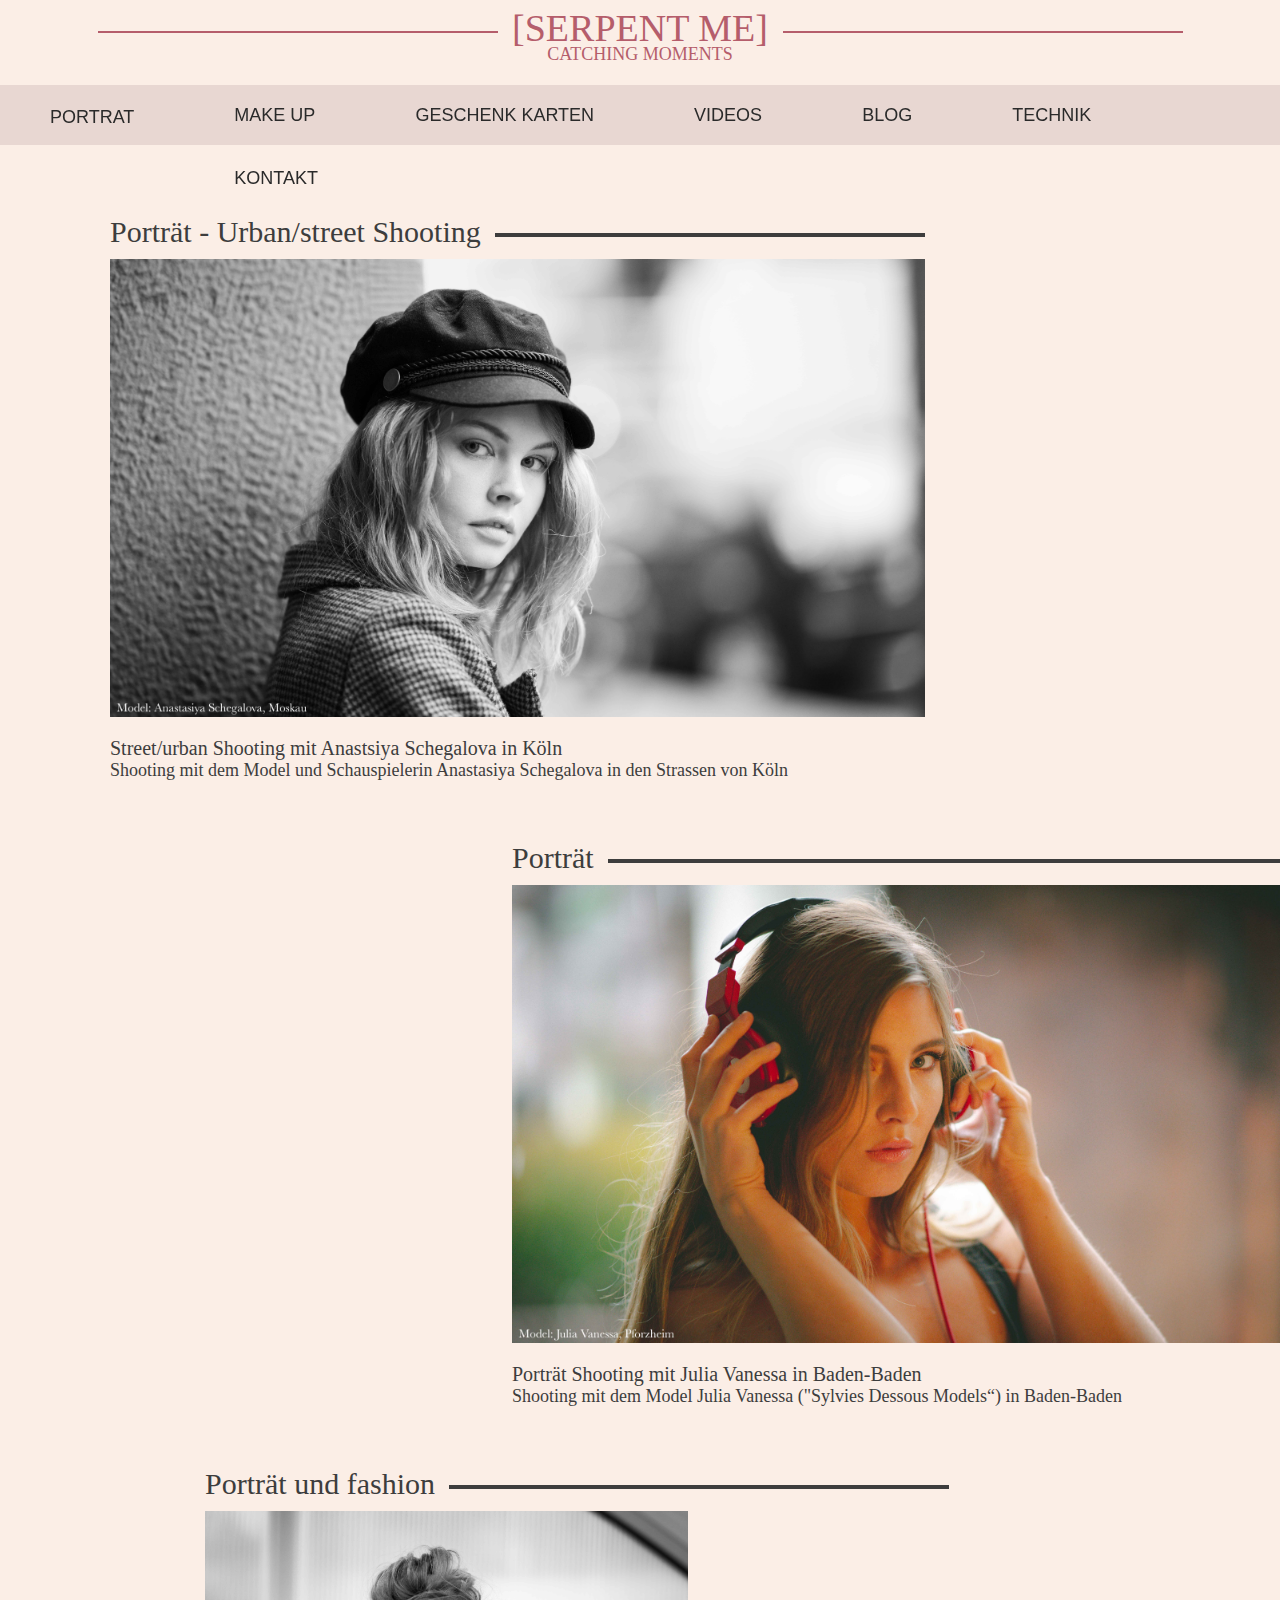
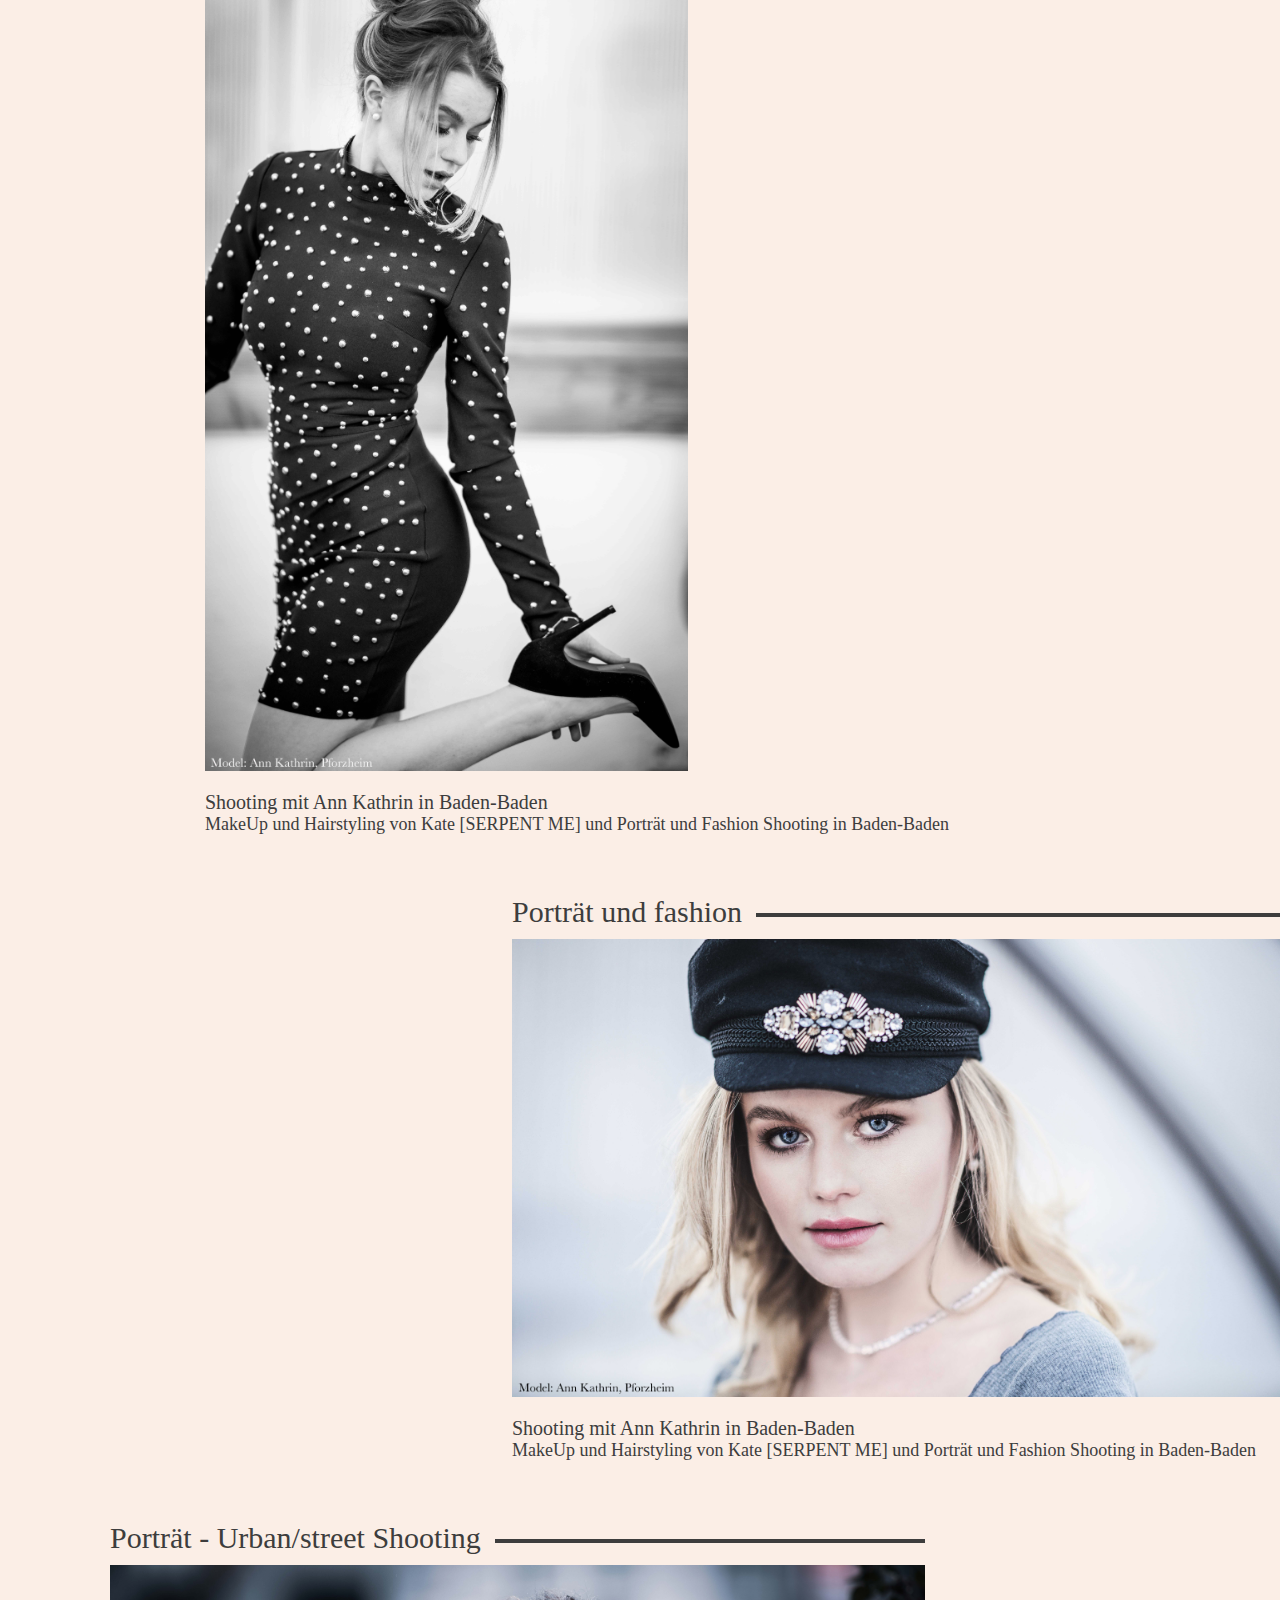
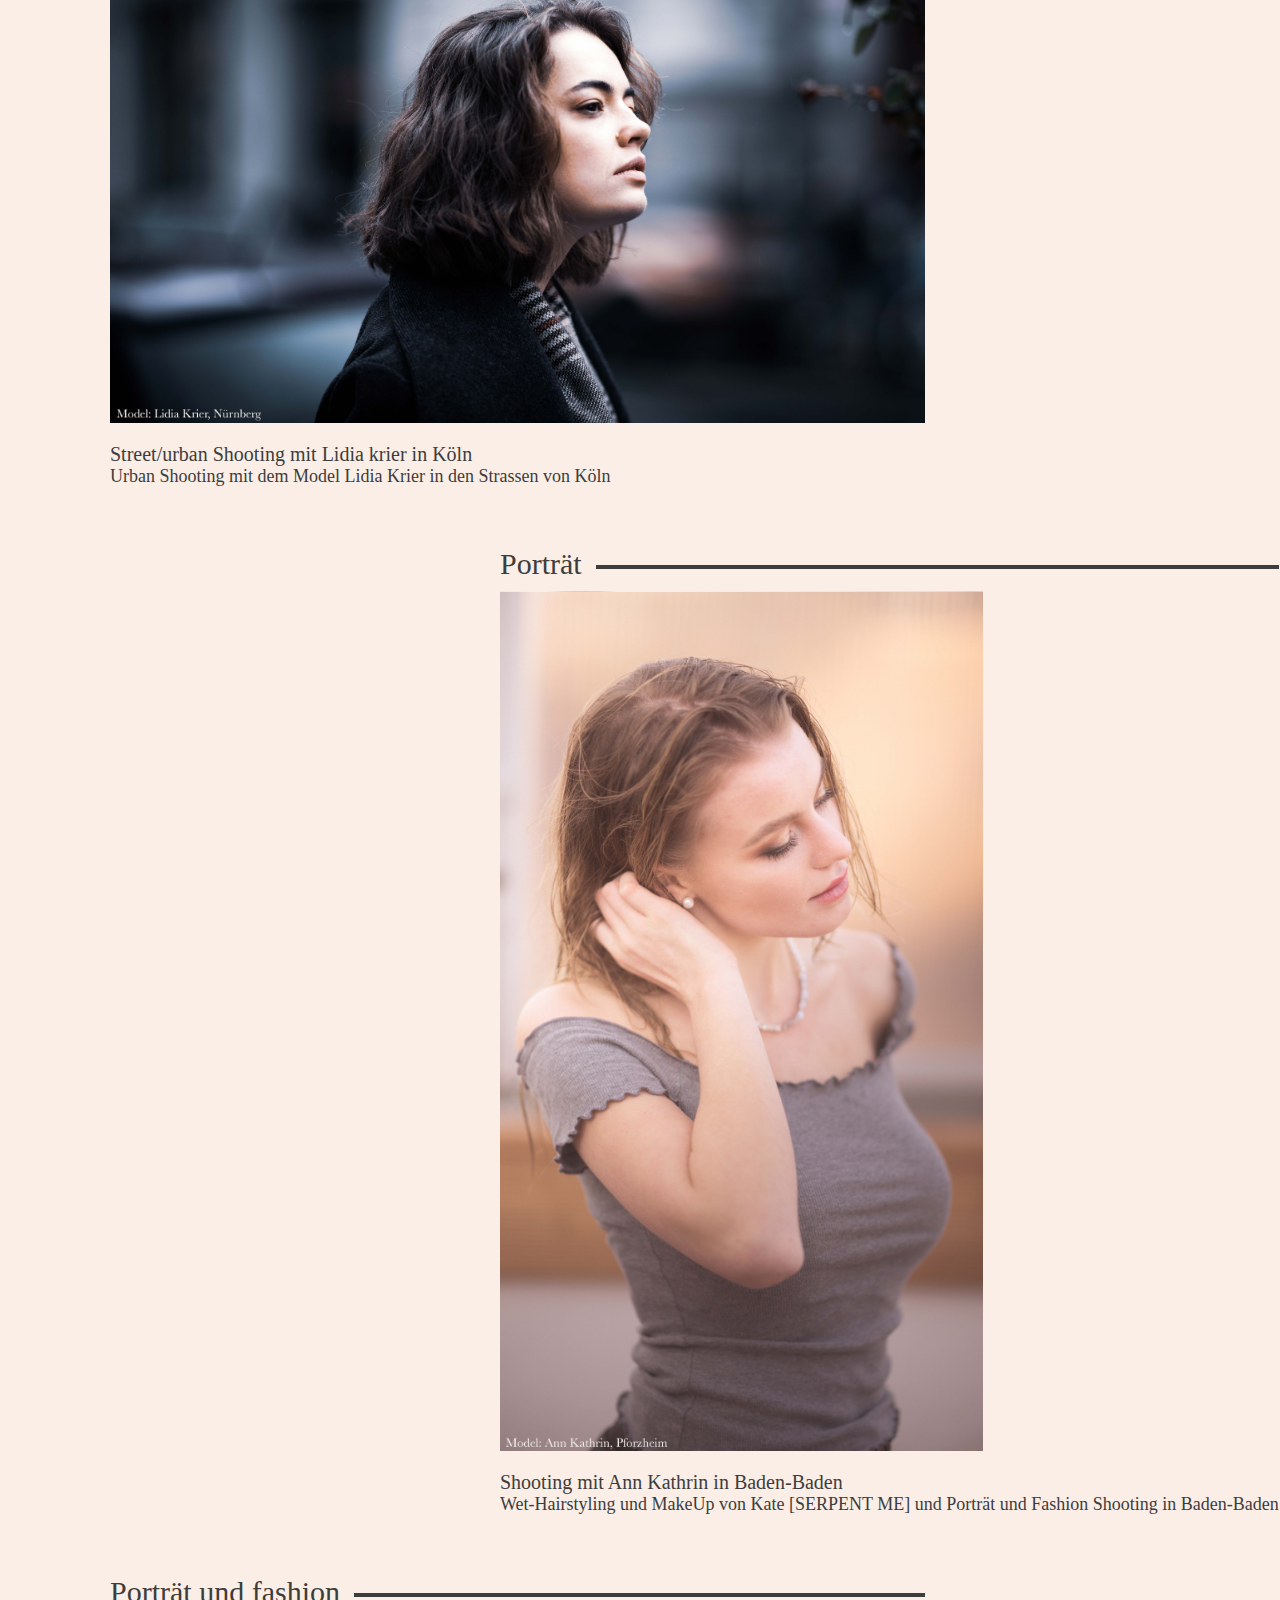
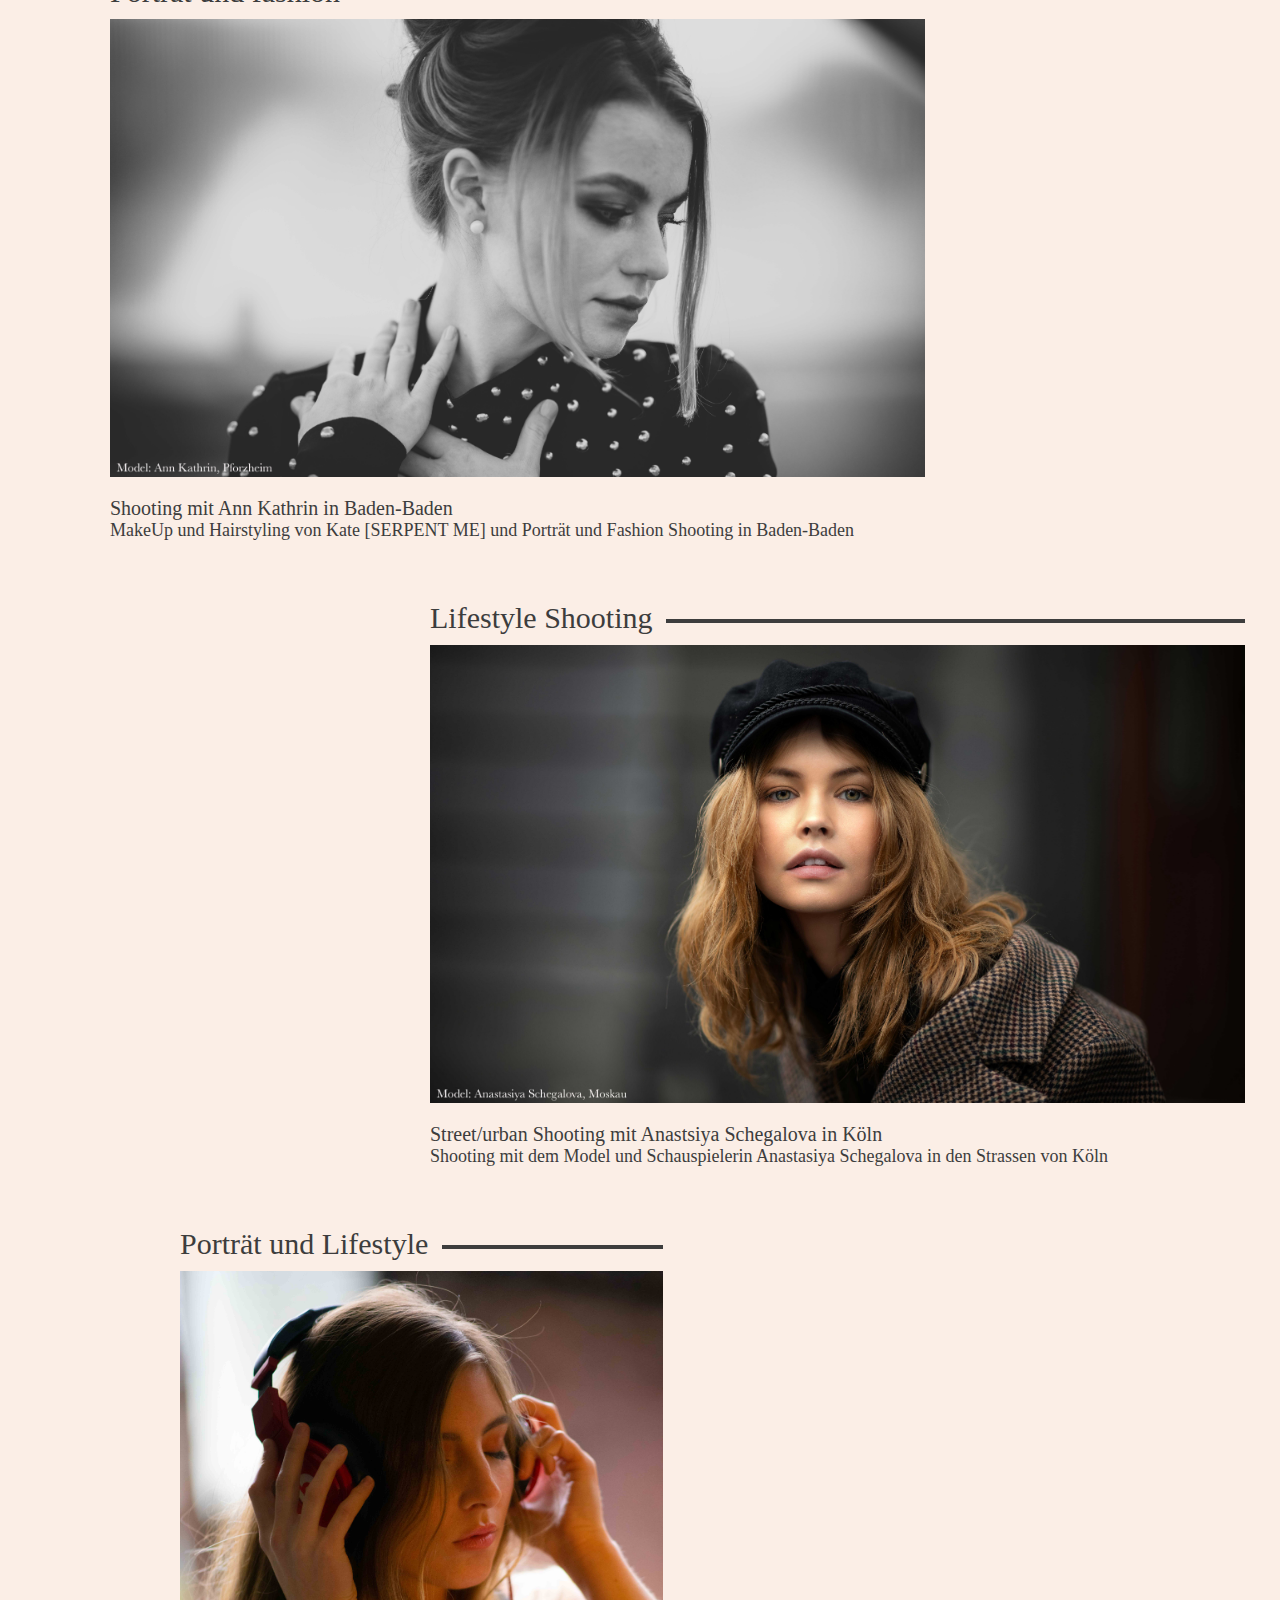
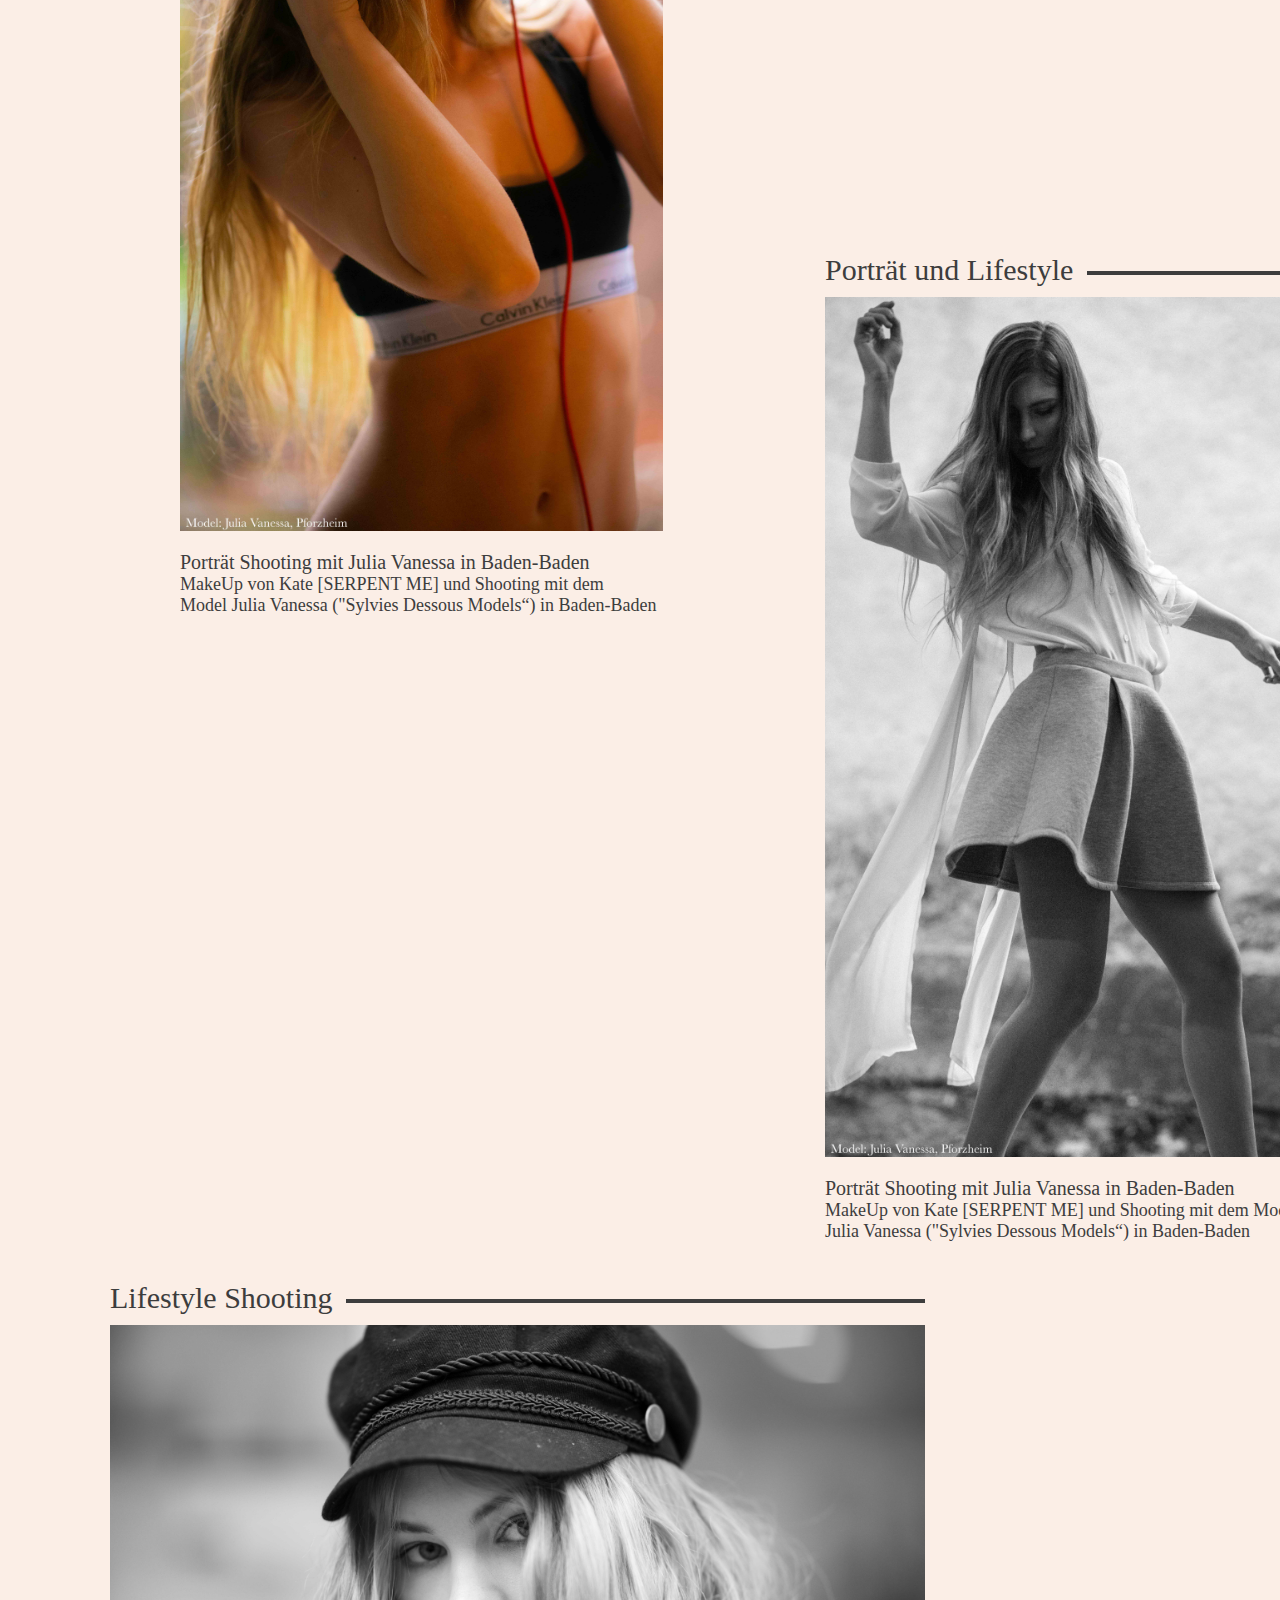
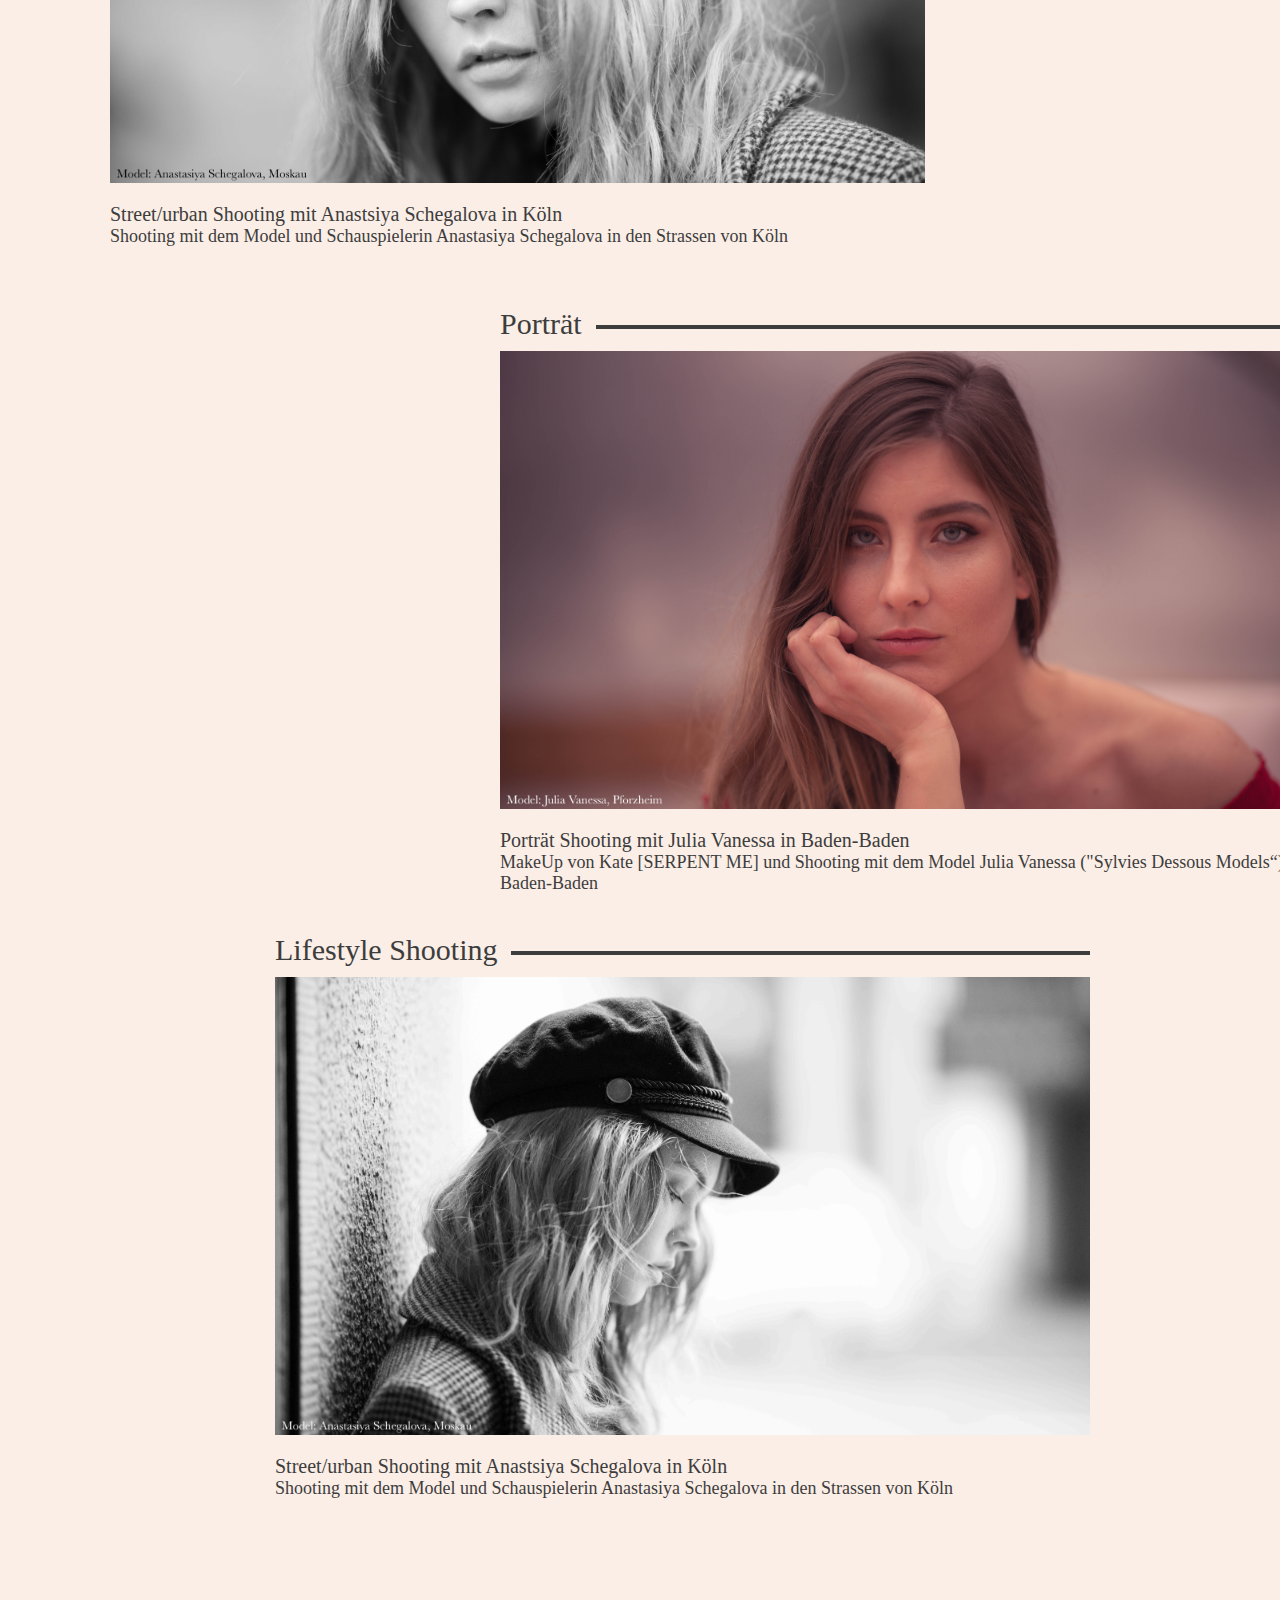
==== portrait.html @ 845d4920 "Add files via upload" ====
<html>
<head>
	<meta name="viewport" content="width=device-width, initial-scale=1">
	<meta http-equiv="Content-type" content="text/html; charset=utf-8">
	<meta http-equiv="X-UA-Compatible" content="IE=Edge">
	<title>Portrait</title>
	<link rel="stylesheet" href="css/styles_portrait.css" type="text/css">
	<link rel="stylesheet" href="http://fonts.googleapis.com/css?family=Oswald:400,300" type="text/css">
</head>
<body>
	<div class="header">
		<ul class="Navheader">
			<pre><li><a href="index.html"><p class="SMheader">[SERPENT ME]</p></li></pre>
			<li><a href="index.html"><p class="CMheader">CATCHING MOMENTS</p></li>
		</ul>
	</div>
	<div class="navigation">
		<ul class="menu">
			<li><a href="portrait.html">PORTRAT</a></li>
			<li><a href="make_up.html">MAKE UP</a></li>
			<li><a href="/">GESCHENK KARTEN</a></li>
			<li><a href="/">VIDEOS</a></li>
			<li><a href="/">BLOG</a></li>
			<li><a href="/">TECHNIK</a></li>
			<li><a href="/">KONTAKT</a></li>
		</ul>
	</div>
	<div id="clear">
	
	</div>
	<div class="content">
		<div id="img1">
			<p class="text_top">Porträt - Urban/street Shooting</p>
			<img class="left1gor" src="images/Portrait-001.jpg">
			<p id="text_big_bottom">Street/urban Shooting mit Anastsiya Schegalova in Köln</p>
			<p id="text_littel_bottom">Shooting mit dem Model und Schauspielerin Anastasiya Schegalova in den Strassen von Köln</p>
		</div>	
		<div id="img2">
			<p class="text_top">Porträt</p>
			<img class="right1gor" src="images/Portrait-002.jpg">
			<p id="text_big_bottom">Porträt Shooting mit Julia Vanessa in Baden-Baden</p>
			<p id="text_littel_bottom">Shooting mit dem Model Julia Vanessa ("Sylvies Dessous Models“) in Baden-Baden</p>
		</div>
		<div id="img3">
			<p class="text_top">Porträt und fashion</p>
			<img class="left2ver" src="images/Portrait-003.jpg">
			<p id="text_big_bottom">Shooting mit Ann Kathrin in Baden-Baden</p>
			<p id="text_littel_bottom">MakeUp und Hairstyling von Kate [SERPENT ME] und Porträt und Fashion Shooting in Baden-Baden</p>
		</div>
		<div id="img4">
			<p class="text_top">Porträt und fashion</p>
			<img class="right1gor" src="images/Portrait-004.jpg">
			<p id="text_big_bottom">Shooting mit Ann Kathrin in Baden-Baden</p>
			<p id="text_littel_bottom">MakeUp und Hairstyling von Kate [SERPENT ME] und Porträt und Fashion Shooting in Baden-Baden</p>
		</div>
		<div id="img5">
			<p class="text_top">Porträt - Urban/street Shooting</p>
			<img class="left1gor" src="images/Portrait-005.jpg">
			<p id="text_big_bottom">Street/urban Shooting mit Lidia krier in Köln</p>
			<p id="text_littel_bottom">Urban Shooting mit dem Model Lidia Krier in den Strassen von Köln</p>
		</div>
		<div id="img6">
			<p class="text_top">Porträt</p>
			<img class="right2ver" src="images/Portrait-006.jpg">
			<p id="text_big_bottom">Shooting mit Ann Kathrin in Baden-Baden</p>
			<p id="text_littel_bottom">Wet-Hairstyling und MakeUp von Kate [SERPENT ME] und Porträt und Fashion Shooting in Baden-Baden</p>
		</div>
		<div id="img7">
			<p class="text_top">Porträt und fashion</p>
			<img class="left1gor" src="images/Portrait-007.jpg">
			<p id="text_big_bottom">Shooting mit Ann Kathrin in Baden-Baden</p>
			<p id="text_littel_bottom">MakeUp und Hairstyling von Kate [SERPENT ME] und Porträt und Fashion Shooting in Baden-Baden</p>
		</div>
		<div id="img8">
			<p class="text_top">Lifestyle Shooting</p>
			<img class="right1gor" src="images/Portrait-008.jpg">
			<p id="text_big_bottom">Street/urban Shooting mit Anastsiya Schegalova in Köln</p>
			<p id="text_littel_bottom">Shooting mit dem Model und Schauspielerin Anastasiya Schegalova in den Strassen von Köln</p>
		</div>
		<div id="img9">
			<p class="text_top">Porträt und Lifestyle</p>
			<img class="left2ver" src="images/Portrait-009.jpg">
			<p id="text_big_bottom">Porträt Shooting mit Julia Vanessa in Baden-Baden</p>
			<p id="text_littel_bottom">MakeUp von Kate [SERPENT ME] und Shooting mit dem</br> Model Julia Vanessa ("Sylvies Dessous Models“) in Baden-Baden</p>
		</div>
		<div id="img10">
			<p class="text_top">Porträt und Lifestyle</p>
			<img class="right2ver" src="images/Portrait-010.jpg">
			<p id="text_big_bottom">Porträt Shooting mit Julia Vanessa in Baden-Baden</p>
			<p id="text_littel_bottom">MakeUp von Kate [SERPENT ME] und Shooting mit dem Model Julia Vanessa ("Sylvies Dessous Models“) in Baden-Baden</p>
		</div>
		<div id="img11">
			<p class="text_top">Lifestyle Shooting</p>
			<img class="left1gor" src="images/Portrait-011.jpg">
			<p id="text_big_bottom">Street/urban Shooting mit Anastsiya Schegalova in Köln</p>
			<p id="text_littel_bottom">Shooting mit dem Model und Schauspielerin Anastasiya Schegalova in den Strassen von Köln</p>
		</div>
		<div id="img12">
			<p class="text_top">Porträt</p>
			<img class="right1gor" src="images/Portrait-012.jpg">
			<p id="text_big_bottom">Porträt Shooting mit Julia Vanessa in Baden-Baden</p>
			<p id="text_littel_bottom">MakeUp von Kate [SERPENT ME] und Shooting mit dem Model Julia Vanessa ("Sylvies Dessous Models“) in Baden-Baden</p>
		</div>
		<div id="img13">
			<p class="text_top">Lifestyle Shooting</p>
			<img class="left1gor" src="images/Portrait-013.jpg">
			<p id="text_big_bottom">Street/urban Shooting mit Anastsiya Schegalova in Köln</p>
			<p id="text_littel_bottom">Shooting mit dem Model und Schauspielerin Anastasiya Schegalova in den Strassen von Köln</p>
		</div><!---->
	</div>
</body>
</html>
---- css/styles_portrait.css ----
body,html,header,SMheader,CMheader,basis{
	margin:0;
	padding:0;
}
            *{
                box-sizing: border-box;
            }
::-webkit-scrollbar { /* chrome based */
    width: 0px;  /* ширина scrollbar'a */
    background: transparent;  /* опционально */
}
html {
    -ms-overflow-style: none;  /* IE 10+ */
    scrollbar-width: none; /* Firefox */
}
body {
	background-color: #fbeee6;
}
/*логотип*/
.header {
	background-color: rgba(251, 238, 230, 1);
	position: fixed;
    width: 100%;
    height: 85px;
	z-index: 2;
}
p.SMheader{
	font-size:38px;
	color: #b55d6b;
	font-family: TYPOGRAPH PRO;
	text-align:center;
	margin-top:-10px;
	/*****************************************************/
	overflow:hidden;
	text-align:center;
}
p.SMheader:before,
p.SMheader:after{
	content:"";
	display:inline-block;
	vertical-align:middle;
	width:400px;
	height:2px;
	background-color:#b55d6b;
	position:relative;
	
	-webkit-animation: mymove 2s infinite;
	-webkit-animation-delay: none;
	animation: mymove 2s infinite;
	animation-delay: none;
}
p.SMheader:before{
	margin-left:-100%;
	left: -14px;
}
p.SMheader:after{
	margin-right: -100%;
	right: -15px;
}
/************************************************************/
p.CMheader{
	font-size:18px;
	color: #b55d6b;
	text-align:center;
	font-family: Roboto Light;
	margin-top:-44px;
}
.Navheader{
	list-style: none;
	padding:0;
}
.Navheader li a {
	display: block;
	text-decoration: none;
}
/*меню*/
.navigation {
	background-color: rgba(232, 215, 210, 1);
	position: fixed;
	top: 85px;
	width: 100%;
	height: 60px;
	z-index:2;
}
ul.menu{
	list-style:none;
	margin: 0;
	padding: 0;
	padding-left:0;
}
ul.menu li{
	float:left;
	list-style-position: inside;
	font: 18px 'Roboto Light', sans-serif;
	padding: 10px;
	display: inline-block;
	padding: 20px 50px;
	margin: 0;
}
ul.menu li a{
	text-decoration:none;
	color: #2a2a2a;
}
ul.menu li a:visited{
	color: #2a2a2a;
}
ul.menu li a:hover{
	color:#b55d6b;
}
ul.menu li a:after{
	display: block;
    content: "";
    height: 2px;
    width: 0%;
    background-color: #b55d6b;
    transition: width .3s ease-in-out;
}
ul.menu li a:hover:after, a:focus:after {
    width: 30px;
}
/*Основа*/
.content{
	position:absolute;
	top: 145px;
	width: 100%;
	height: 9960px;
	z-index:1;
}
#clear {
     clear: both;
}
.left1gor{

	width:815px;
	height:458px;
}
.right1gor{

	width:815px;
	height:458px;
}
.left2ver{
	
	width:483px;
	height:860px;
}
.right2ver{
	
	width:483px;
	height:860px;
}
.text_top{
	font-size:30px;
	color: #3d3d3d;
	font-family: TYPOGRAPH PRO;
	margin-bottom:10px;
	margin-top:10px;
	overflow:hidden;
}
.text_top span{
	display:inline-block;
	vertical-align:middle;
}
.text_top:after {
    content: "";
	display: inline-block;
    vertical-align: middle;
	width: 100%;
    height: 4px;
	background-color: #3d3d3d;
    position: relative;
	
}
.text_top:after {
	margin-right: -100%;
	right: -14px;
	
}
#text_big_bottom{
	font-size:20px;
	color: #3d3d3d;
	font-family: TYPOGRAPH PRO;
	margin-bottom:10px;

}
#text_littel_bottom{
	font-size:18px;
	color: #3d3d3d;
	font-family: TYPOGRAPH PRO;
	margin-top:-10px;
}
#img1{
	position:absolute;
	top:60px;
	left:110px;
}
#img2{
	position:absolute;
	top:686px;
	left:512px;
}
#img3{
	position:absolute;
	top:1312px;
	left:205px;
}
#img4{
	position:absolute;
	top:2340px;
	left:512px;
}
#img5{
	position:absolute;
	top:2966px;
	left:110px;
}
#img6{
	position:absolute;
	top:3592px;
	left:500px;
}
#img7{
	position:absolute;
	top:4620px;
	left:110px;
}
#img8{
	position:absolute;
	top:5246px;
	left:430px;
}
#img9{
	position:absolute;
	top:5872px;
	left:180px;
}
#img10{
	position:absolute;
	top:6498px;
	left:825px;
}
#img11{
	position:absolute;
	top:7526px;
	left:110px;
}
#img12{
	position:absolute;
	top:8152px;
	left:500px;
}
#img13{
	position:absolute;
	top:8778px;
	left:275px;
}
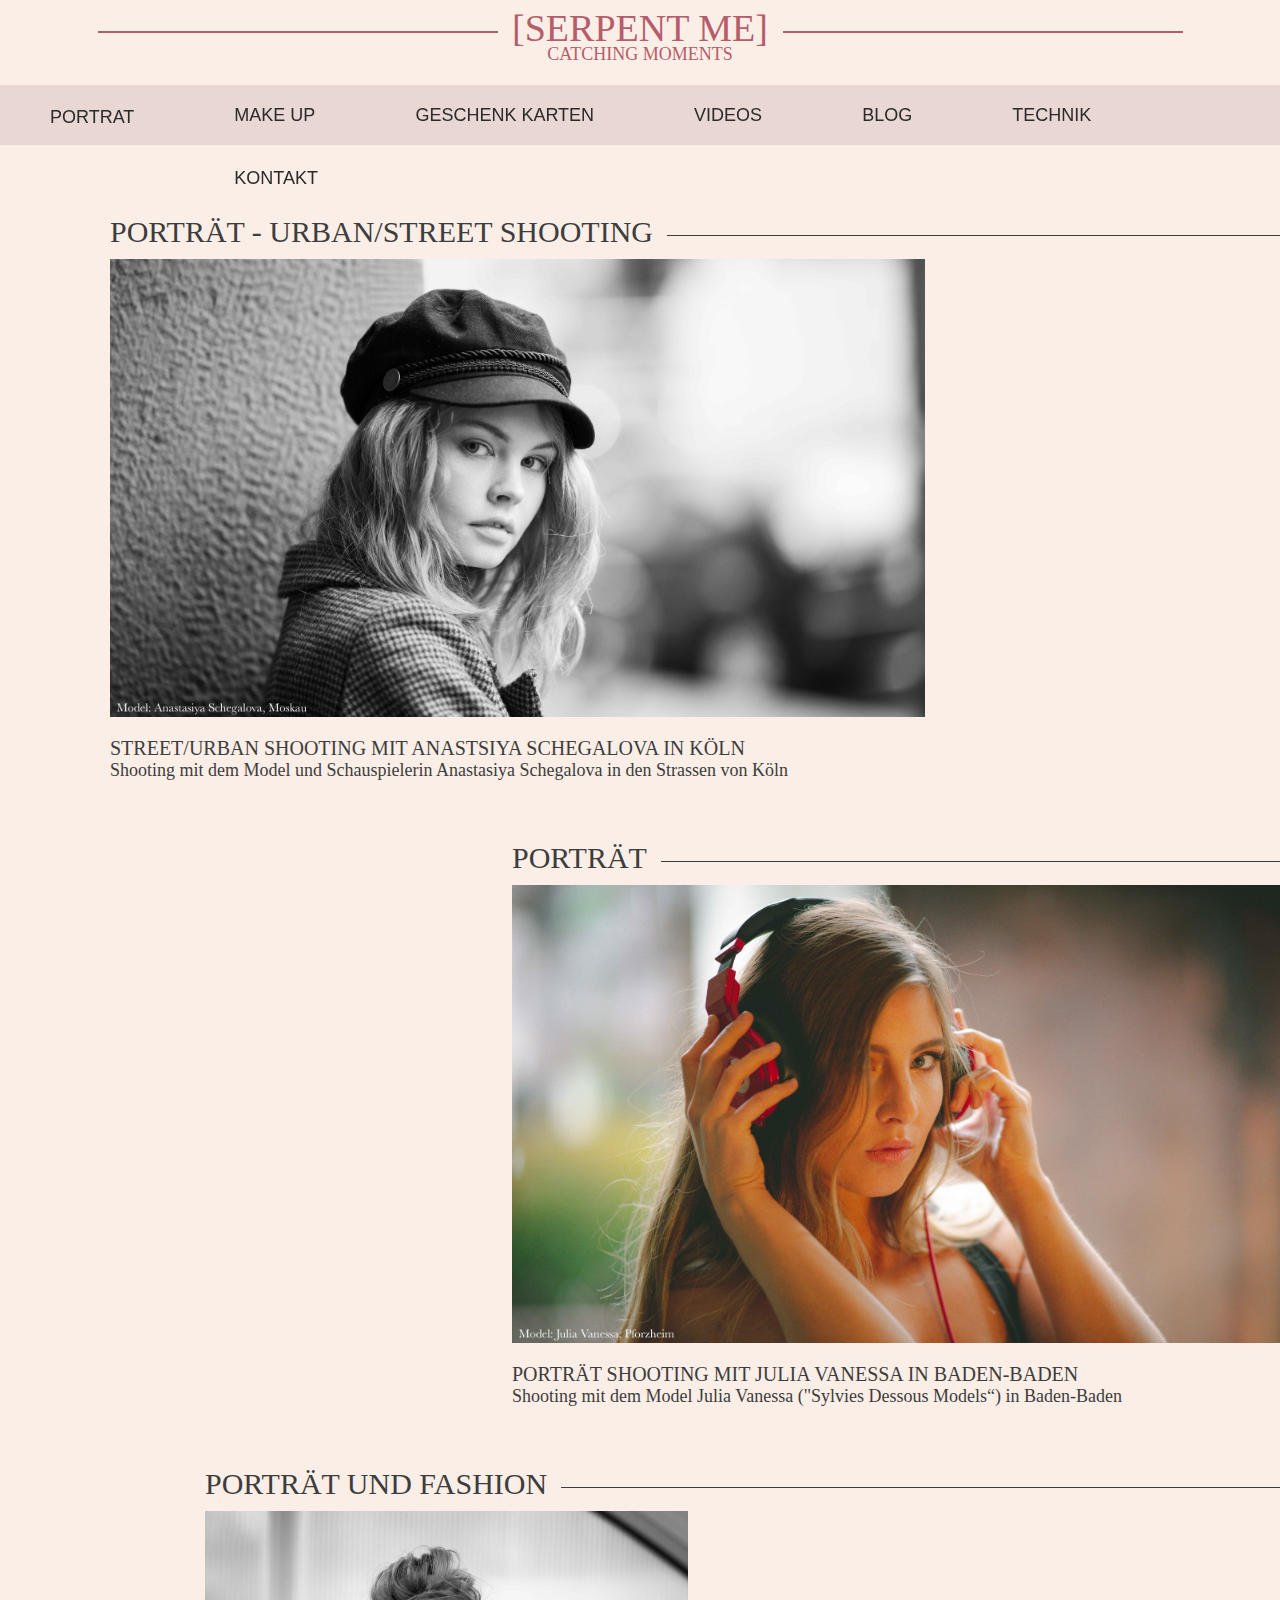
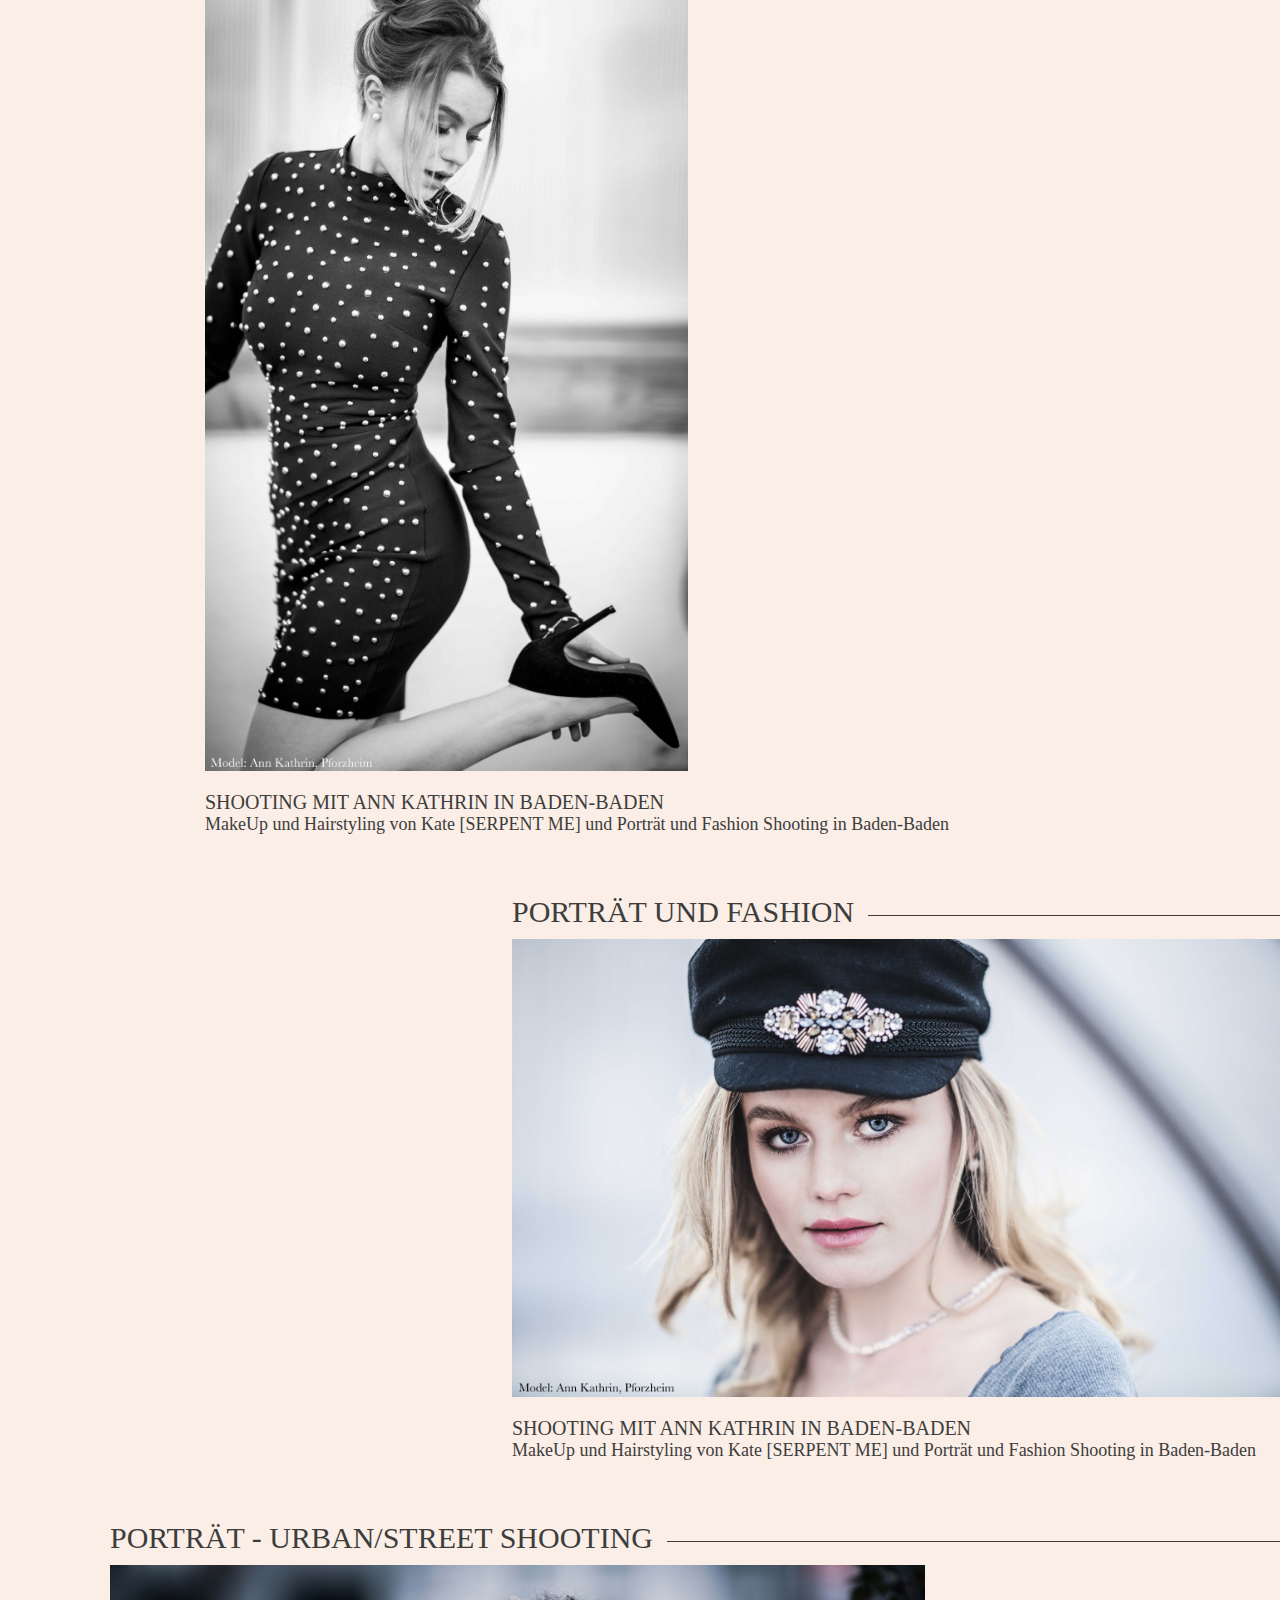
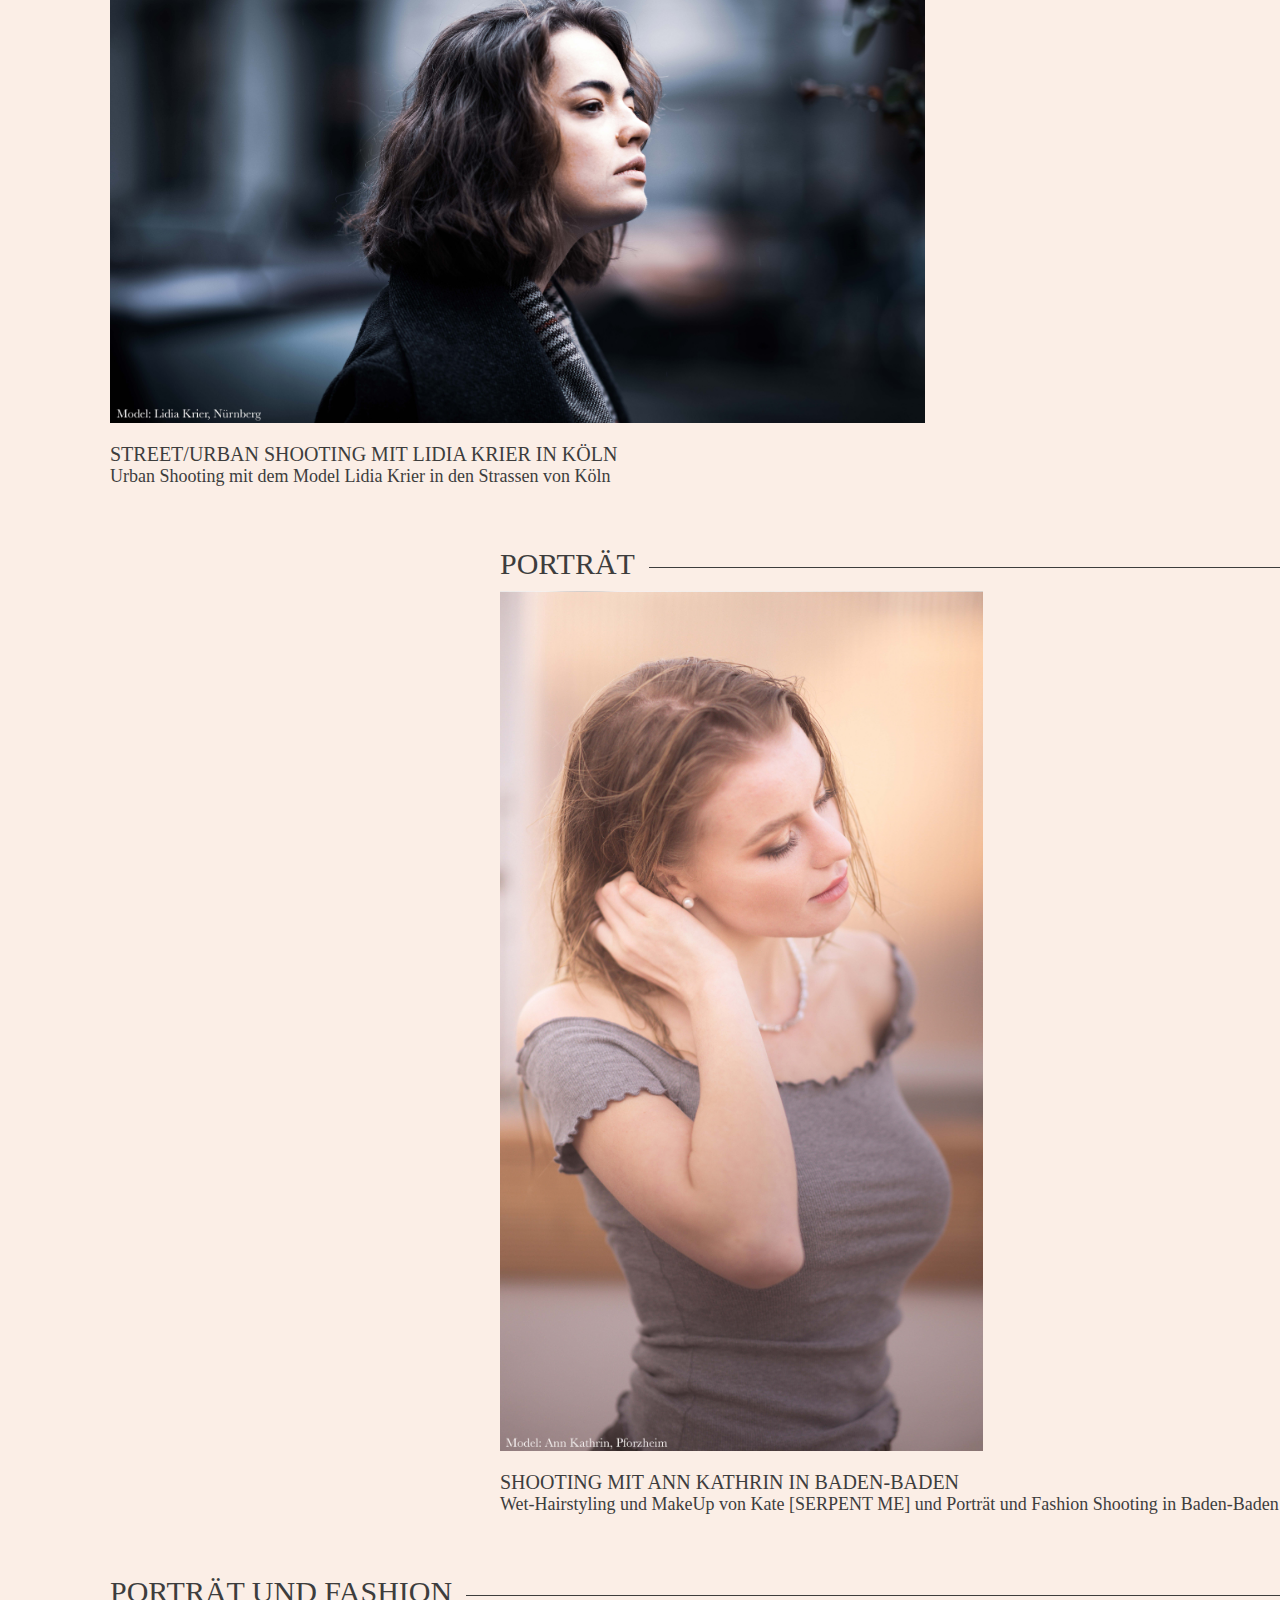
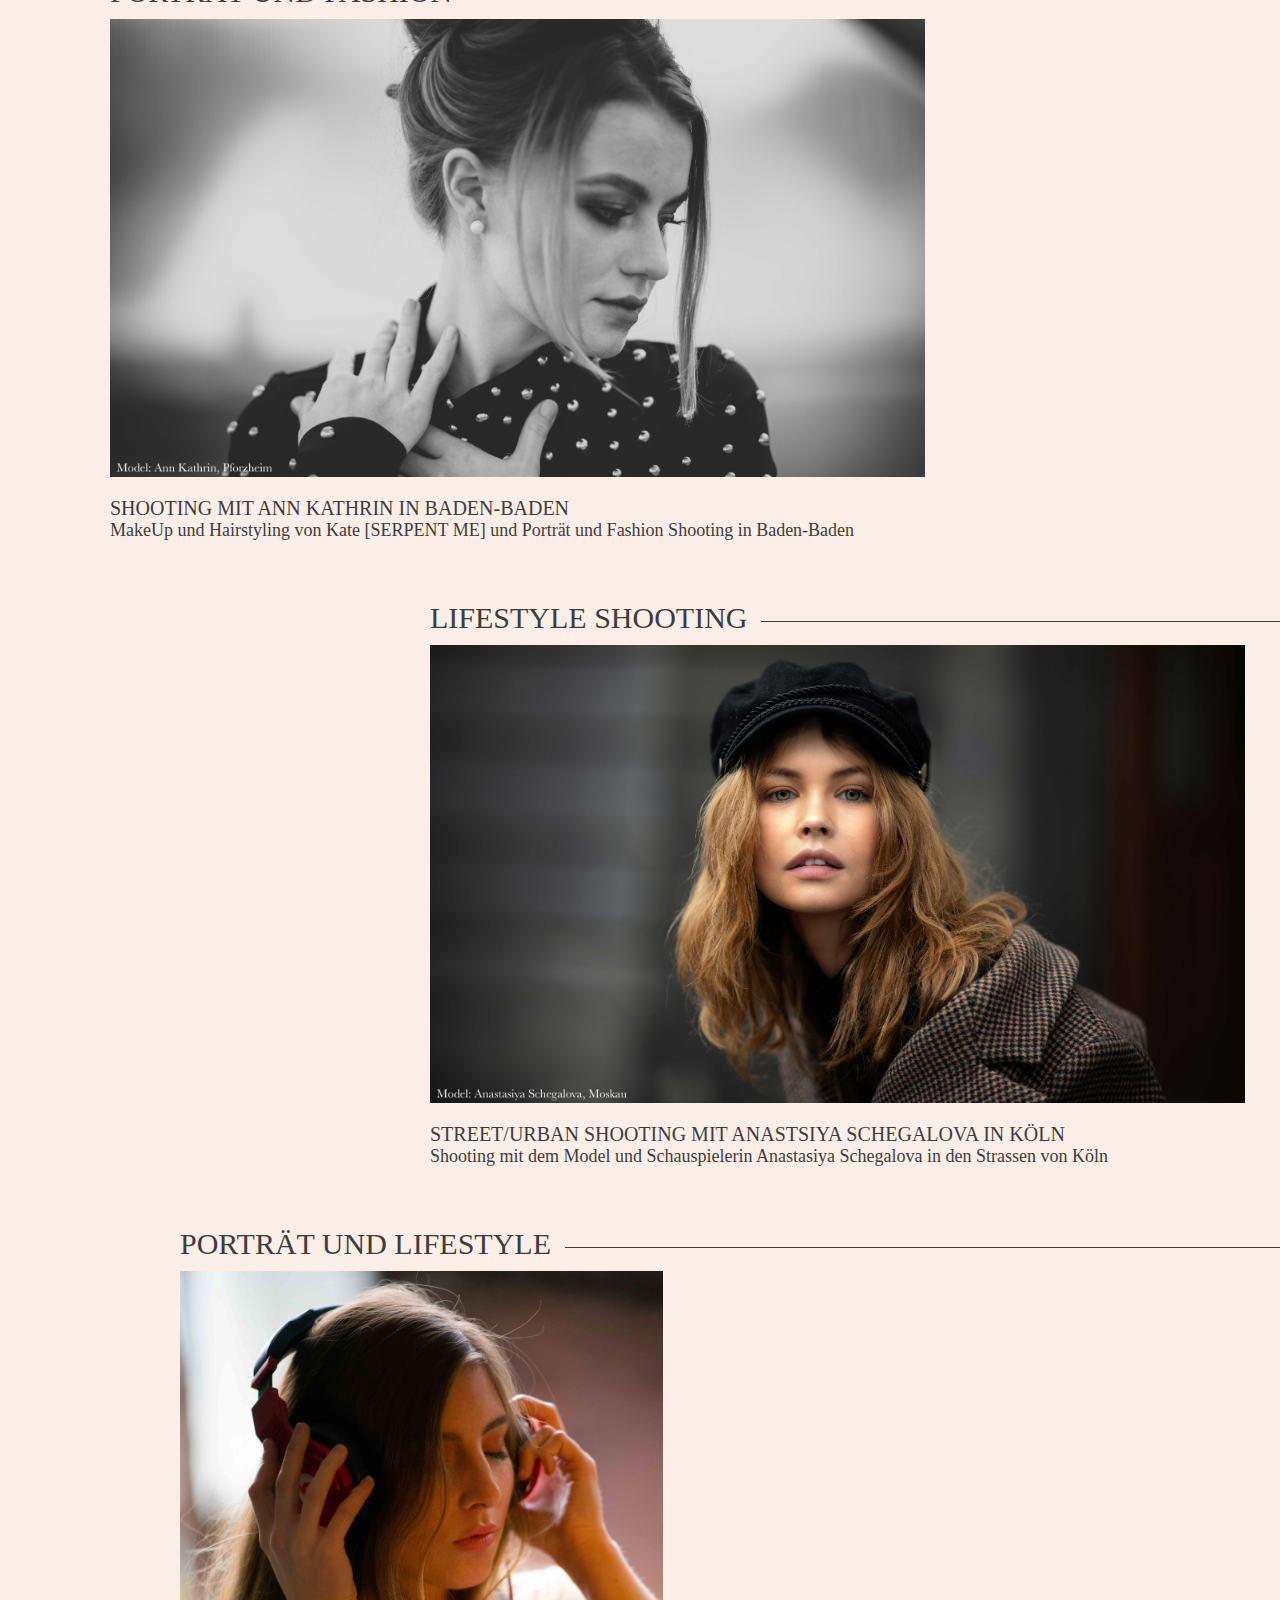
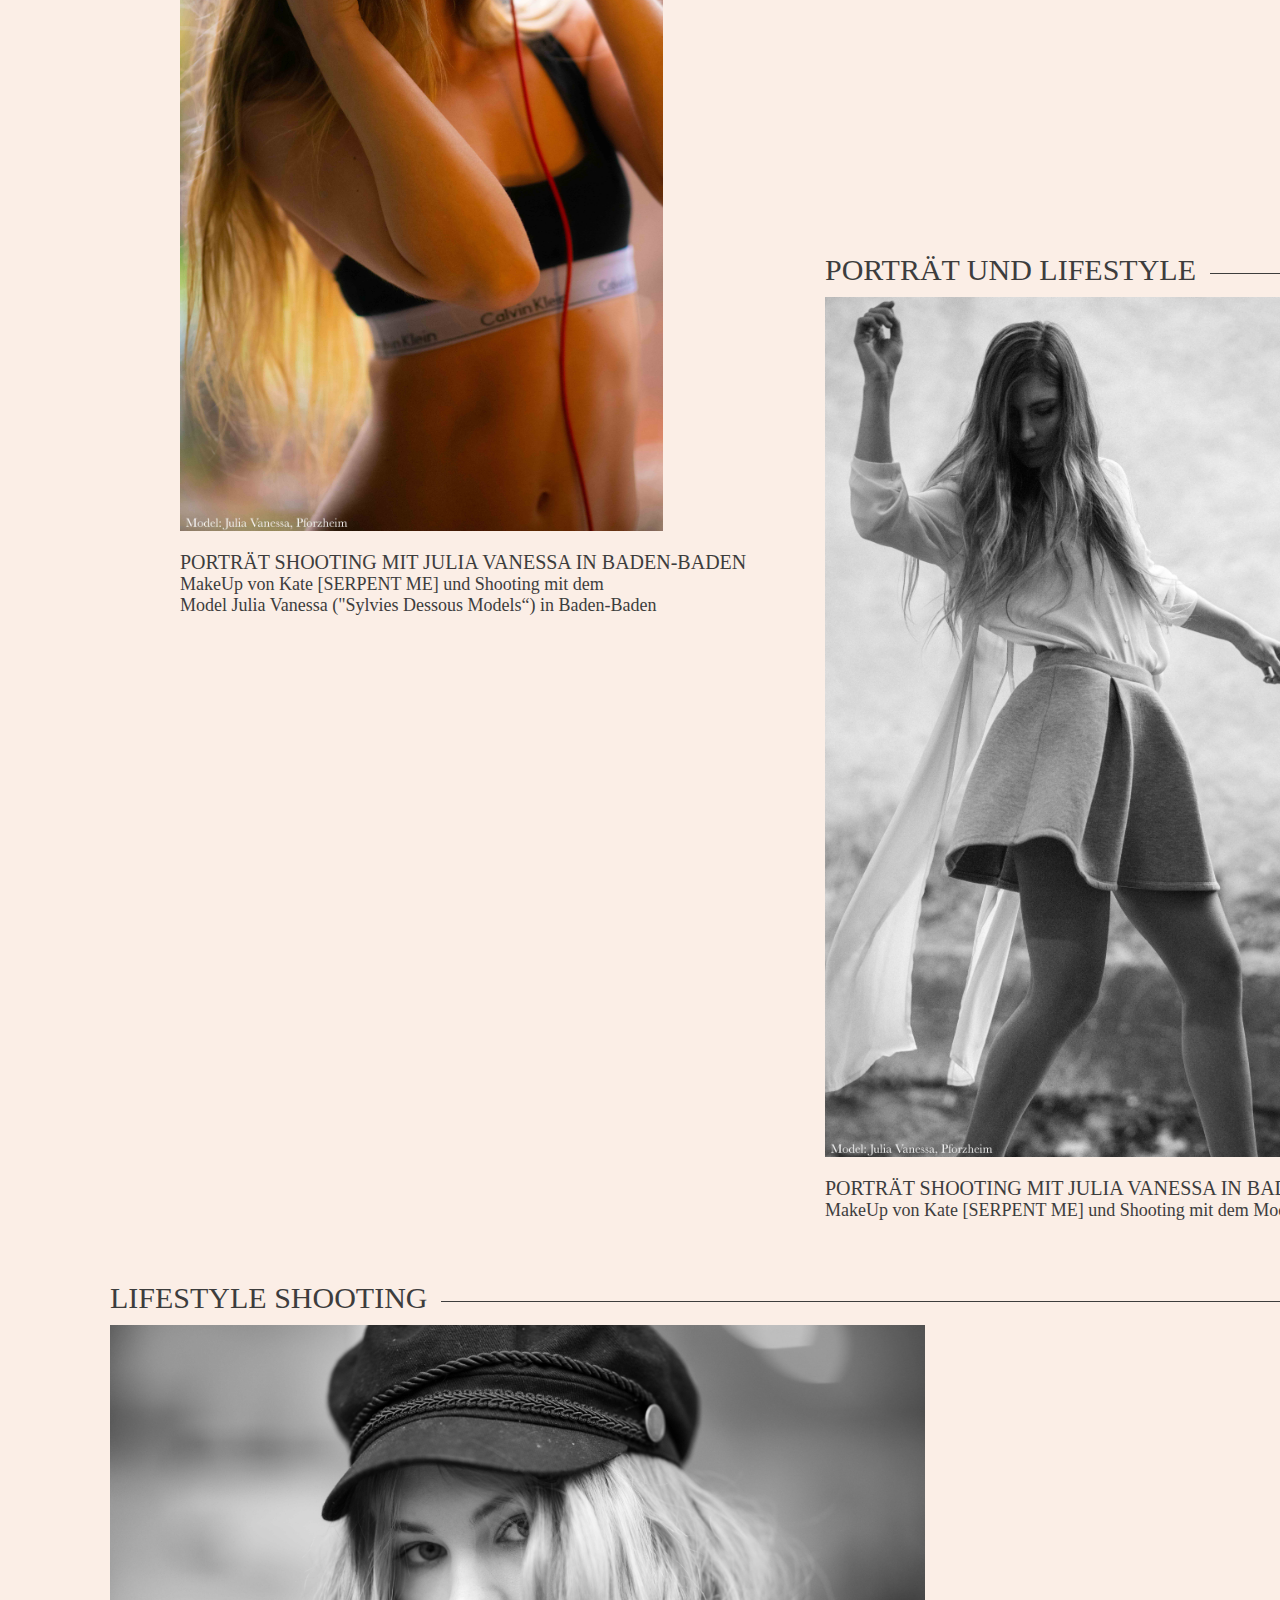
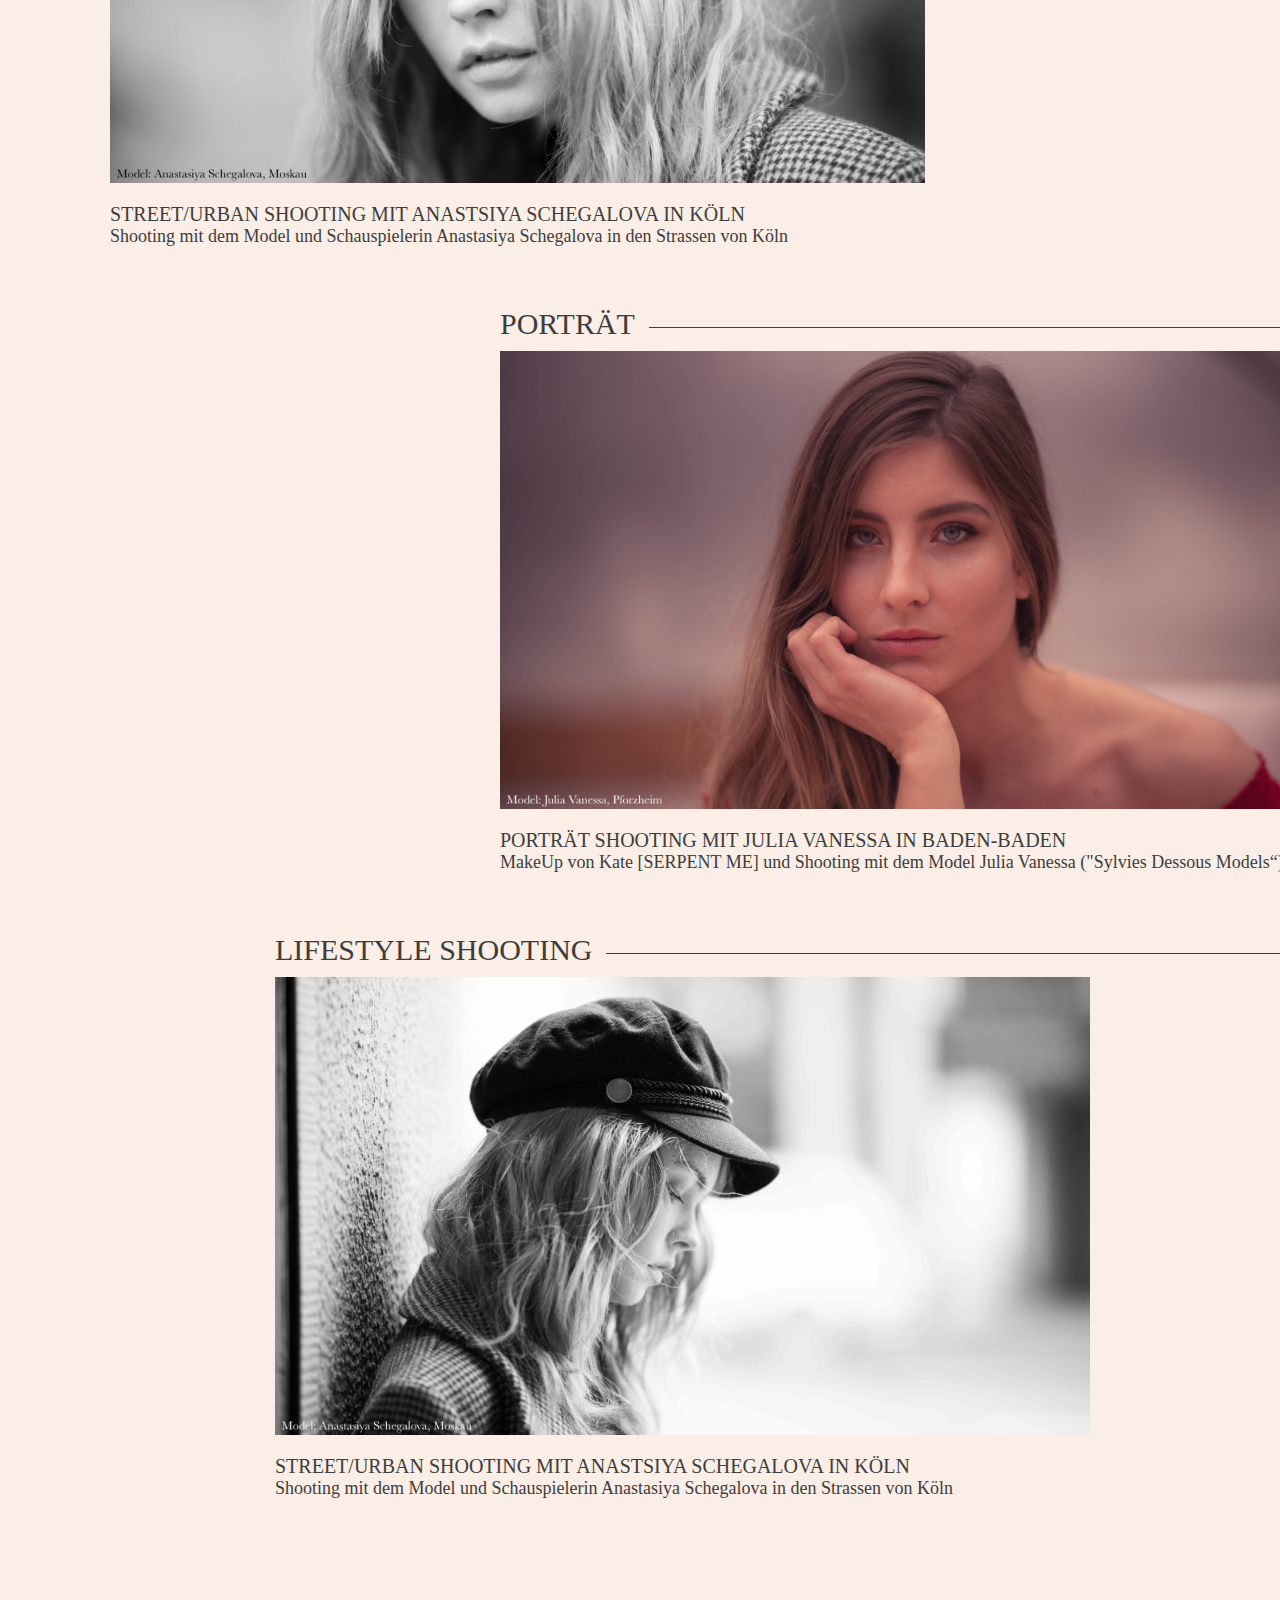
==== commit 96040cc0: "Add files via upload" ====
--- a/portrait.html
+++ b/portrait.html
@@ -6,6 +6,8 @@
 	<title>Portrait</title>
 	<link rel="stylesheet" href="css/styles_portrait.css" type="text/css">
 	<link rel="stylesheet" href="http://fonts.googleapis.com/css?family=Oswald:400,300" type="text/css">
+	<script src="js/jquery-3.3.1.min.js"></script>
+	<script src="js/anim_portrait.js"></script>
 </head>
 <body>
 	<div class="header">
@@ -26,82 +28,83 @@
 		</ul>
 	</div>
 	<div id="clear">
-	
 	</div>
 	<div class="content">
-		<div id="img1">
+		<div class="img1">
 			<p class="text_top">Porträt - Urban/street Shooting</p>
 			<img class="left1gor" src="images/Portrait-001.jpg">
 			<p id="text_big_bottom">Street/urban Shooting mit Anastsiya Schegalova in Köln</p>
 			<p id="text_littel_bottom">Shooting mit dem Model und Schauspielerin Anastasiya Schegalova in den Strassen von Köln</p>
 		</div>	
-		<div id="img2">
+		<div class="img2">
 			<p class="text_top">Porträt</p>
 			<img class="right1gor" src="images/Portrait-002.jpg">
 			<p id="text_big_bottom">Porträt Shooting mit Julia Vanessa in Baden-Baden</p>
 			<p id="text_littel_bottom">Shooting mit dem Model Julia Vanessa ("Sylvies Dessous Models“) in Baden-Baden</p>
 		</div>
-		<div id="img3">
+		
+		<div class="img3">
 			<p class="text_top">Porträt und fashion</p>
 			<img class="left2ver" src="images/Portrait-003.jpg">
 			<p id="text_big_bottom">Shooting mit Ann Kathrin in Baden-Baden</p>
 			<p id="text_littel_bottom">MakeUp und Hairstyling von Kate [SERPENT ME] und Porträt und Fashion Shooting in Baden-Baden</p>
 		</div>
-		<div id="img4">
+		
+		<div class="img4">
 			<p class="text_top">Porträt und fashion</p>
 			<img class="right1gor" src="images/Portrait-004.jpg">
 			<p id="text_big_bottom">Shooting mit Ann Kathrin in Baden-Baden</p>
 			<p id="text_littel_bottom">MakeUp und Hairstyling von Kate [SERPENT ME] und Porträt und Fashion Shooting in Baden-Baden</p>
 		</div>
-		<div id="img5">
+		<div class="img5">
 			<p class="text_top">Porträt - Urban/street Shooting</p>
 			<img class="left1gor" src="images/Portrait-005.jpg">
 			<p id="text_big_bottom">Street/urban Shooting mit Lidia krier in Köln</p>
 			<p id="text_littel_bottom">Urban Shooting mit dem Model Lidia Krier in den Strassen von Köln</p>
 		</div>
-		<div id="img6">
+		<div class="img6">
 			<p class="text_top">Porträt</p>
 			<img class="right2ver" src="images/Portrait-006.jpg">
 			<p id="text_big_bottom">Shooting mit Ann Kathrin in Baden-Baden</p>
 			<p id="text_littel_bottom">Wet-Hairstyling und MakeUp von Kate [SERPENT ME] und Porträt und Fashion Shooting in Baden-Baden</p>
 		</div>
-		<div id="img7">
+		<div class="img7">
 			<p class="text_top">Porträt und fashion</p>
 			<img class="left1gor" src="images/Portrait-007.jpg">
 			<p id="text_big_bottom">Shooting mit Ann Kathrin in Baden-Baden</p>
 			<p id="text_littel_bottom">MakeUp und Hairstyling von Kate [SERPENT ME] und Porträt und Fashion Shooting in Baden-Baden</p>
 		</div>
-		<div id="img8">
+		<div class="img8">
 			<p class="text_top">Lifestyle Shooting</p>
 			<img class="right1gor" src="images/Portrait-008.jpg">
 			<p id="text_big_bottom">Street/urban Shooting mit Anastsiya Schegalova in Köln</p>
 			<p id="text_littel_bottom">Shooting mit dem Model und Schauspielerin Anastasiya Schegalova in den Strassen von Köln</p>
 		</div>
-		<div id="img9">
+		<div class="img9">
 			<p class="text_top">Porträt und Lifestyle</p>
 			<img class="left2ver" src="images/Portrait-009.jpg">
 			<p id="text_big_bottom">Porträt Shooting mit Julia Vanessa in Baden-Baden</p>
 			<p id="text_littel_bottom">MakeUp von Kate [SERPENT ME] und Shooting mit dem</br> Model Julia Vanessa ("Sylvies Dessous Models“) in Baden-Baden</p>
 		</div>
-		<div id="img10">
+		<div class="img10">
 			<p class="text_top">Porträt und Lifestyle</p>
 			<img class="right2ver" src="images/Portrait-010.jpg">
 			<p id="text_big_bottom">Porträt Shooting mit Julia Vanessa in Baden-Baden</p>
 			<p id="text_littel_bottom">MakeUp von Kate [SERPENT ME] und Shooting mit dem Model Julia Vanessa ("Sylvies Dessous Models“) in Baden-Baden</p>
 		</div>
-		<div id="img11">
+		<div class="img11">
 			<p class="text_top">Lifestyle Shooting</p>
 			<img class="left1gor" src="images/Portrait-011.jpg">
 			<p id="text_big_bottom">Street/urban Shooting mit Anastsiya Schegalova in Köln</p>
 			<p id="text_littel_bottom">Shooting mit dem Model und Schauspielerin Anastasiya Schegalova in den Strassen von Köln</p>
 		</div>
-		<div id="img12">
+		<div class="img12">
 			<p class="text_top">Porträt</p>
 			<img class="right1gor" src="images/Portrait-012.jpg">
 			<p id="text_big_bottom">Porträt Shooting mit Julia Vanessa in Baden-Baden</p>
 			<p id="text_littel_bottom">MakeUp von Kate [SERPENT ME] und Shooting mit dem Model Julia Vanessa ("Sylvies Dessous Models“) in Baden-Baden</p>
 		</div>
-		<div id="img13">
+		<div class="img13">
 			<p class="text_top">Lifestyle Shooting</p>
 			<img class="left1gor" src="images/Portrait-013.jpg">
 			<p id="text_big_bottom">Street/urban Shooting mit Anastsiya Schegalova in Köln</p>
--- a/css/styles_portrait.css
+++ b/css/styles_portrait.css
@@ -2,20 +2,13 @@
 	margin:0;
 	padding:0;
 }
-            *{
-                box-sizing: border-box;
-            }
-::-webkit-scrollbar { /* chrome based */
-    width: 0px;  /* ширина scrollbar'a */
-    background: transparent;  /* опционально */
-}
-html {
-    -ms-overflow-style: none;  /* IE 10+ */
-    scrollbar-width: none; /* Firefox */
-}
 body {
 	background-color: #fbeee6;
 }
+   html { overflow-x: hidden; }
+   div { 
+    min-width:  800px; /* Минимальная  ширина */
+   }
 /*логотип*/
 .header {
 	background-color: rgba(251, 238, 230, 1);
@@ -152,10 +145,12 @@
 .text_top{
 	font-size:30px;
 	color: #3d3d3d;
-	font-family: TYPOGRAPH PRO;
+	font-family:Bebas Neue;
 	margin-bottom:10px;
 	margin-top:10px;
 	overflow:hidden;
+	text-transform:uppercase;
+
 }
 .text_top span{
 	display:inline-block;
@@ -163,10 +158,10 @@
 }
 .text_top:after {
     content: "";
-	display: inline-block;
+	display:inline-block;
     vertical-align: middle;
 	width: 100%;
-    height: 4px;
+    height: 1px;
 	background-color: #3d3d3d;
     position: relative;
 	
@@ -174,83 +169,135 @@
 .text_top:after {
 	margin-right: -100%;
 	right: -14px;
-	
-}
+}	
+
 #text_big_bottom{
 	font-size:20px;
 	color: #3d3d3d;
-	font-family: TYPOGRAPH PRO;
+	font-family:Bebas Neue;
 	margin-bottom:10px;
-
+	text-transform:uppercase;
 }
 #text_littel_bottom{
 	font-size:18px;
 	color: #3d3d3d;
-	font-family: TYPOGRAPH PRO;
+	font-family:Times New Roman;
 	margin-top:-10px;
 }
-#img1{
+.img1{
 	position:absolute;
 	top:60px;
 	left:110px;
-}
-#img2{
+	width: 9000px;
+}
+.img2{
 	position:absolute;
 	top:686px;
 	left:512px;
-}
-#img3{
+	width: 9000px;
+}
+.img3{
 	position:absolute;
 	top:1312px;
 	left:205px;
-}
-#img4{
+	width: 9000px;
+}
+.img4{
 	position:absolute;
 	top:2340px;
 	left:512px;
-}
-#img5{
+	width: 9000px;
+}
+.img5{
 	position:absolute;
 	top:2966px;
 	left:110px;
-}
-#img6{
+	width: 9000px;
+}
+.img6{
 	position:absolute;
 	top:3592px;
 	left:500px;
-}
-#img7{
+	width: 9000px;
+}
+.img7{
 	position:absolute;
 	top:4620px;
 	left:110px;
-}
-#img8{
+	width: 9000px;
+}
+.img8{
 	position:absolute;
 	top:5246px;
 	left:430px;
-}
-#img9{
+	width: 9000px;
+}
+.img9{
 	position:absolute;
 	top:5872px;
 	left:180px;
-}
-#img10{
+	width: 9000px;
+}
+.img10{
 	position:absolute;
 	top:6498px;
 	left:825px;
-}
-#img11{
+	width: 9000px;
+}
+.img11{
 	position:absolute;
 	top:7526px;
 	left:110px;
-}
-#img12{
+	width: 9000px;
+}
+.img12{
 	position:absolute;
 	top:8152px;
 	left:500px;
-}
-#img13{
+	width: 9000px;
+}
+.img13{
 	position:absolute;
 	top:8778px;
 	left:275px;
-}
+	width: 9000px;
+}
+/*******/
+.animatable {
+    /* скрываем объект */
+  visibility: hidden;
+  
+  /* останавливаем анимацию */
+  -webkit-animation-play-state: paused;   
+  -moz-animation-play-state: paused;     
+  -ms-animation-play-state: paused;
+  -o-animation-play-state: paused;   
+  animation-play-state: paused; 
+}
+.animated {
+  visibility: visible;
+  
+  -webkit-animation-fill-mode: both;
+  -moz-animation-fill-mode: both;
+  -ms-animation-fill-mode: both;
+  -o-animation-fill-mode: both;
+  animation-fill-mode: both;
+  
+  -webkit-animation-duration: 1s;
+  -moz-animation-duration: 1s;
+  -ms-animation-duration: 1s;
+  -o-animation-duration: 1s;
+  animation-duration: 1s;
+
+  -webkit-animation-play-state: running;
+  -moz-animation-play-state: running;
+  -ms-animation-play-state: running;
+  -o-animation-play-state: running;
+  animation-play-state: running;
+}
+.animated.fadeInUp {
+	-webkit-animation-name: fadeInUp;
+	-moz-animation-name: fadeInUp;
+	-o-animation-name: fadeInUp;
+	animation-name: fadeInUp;
+}